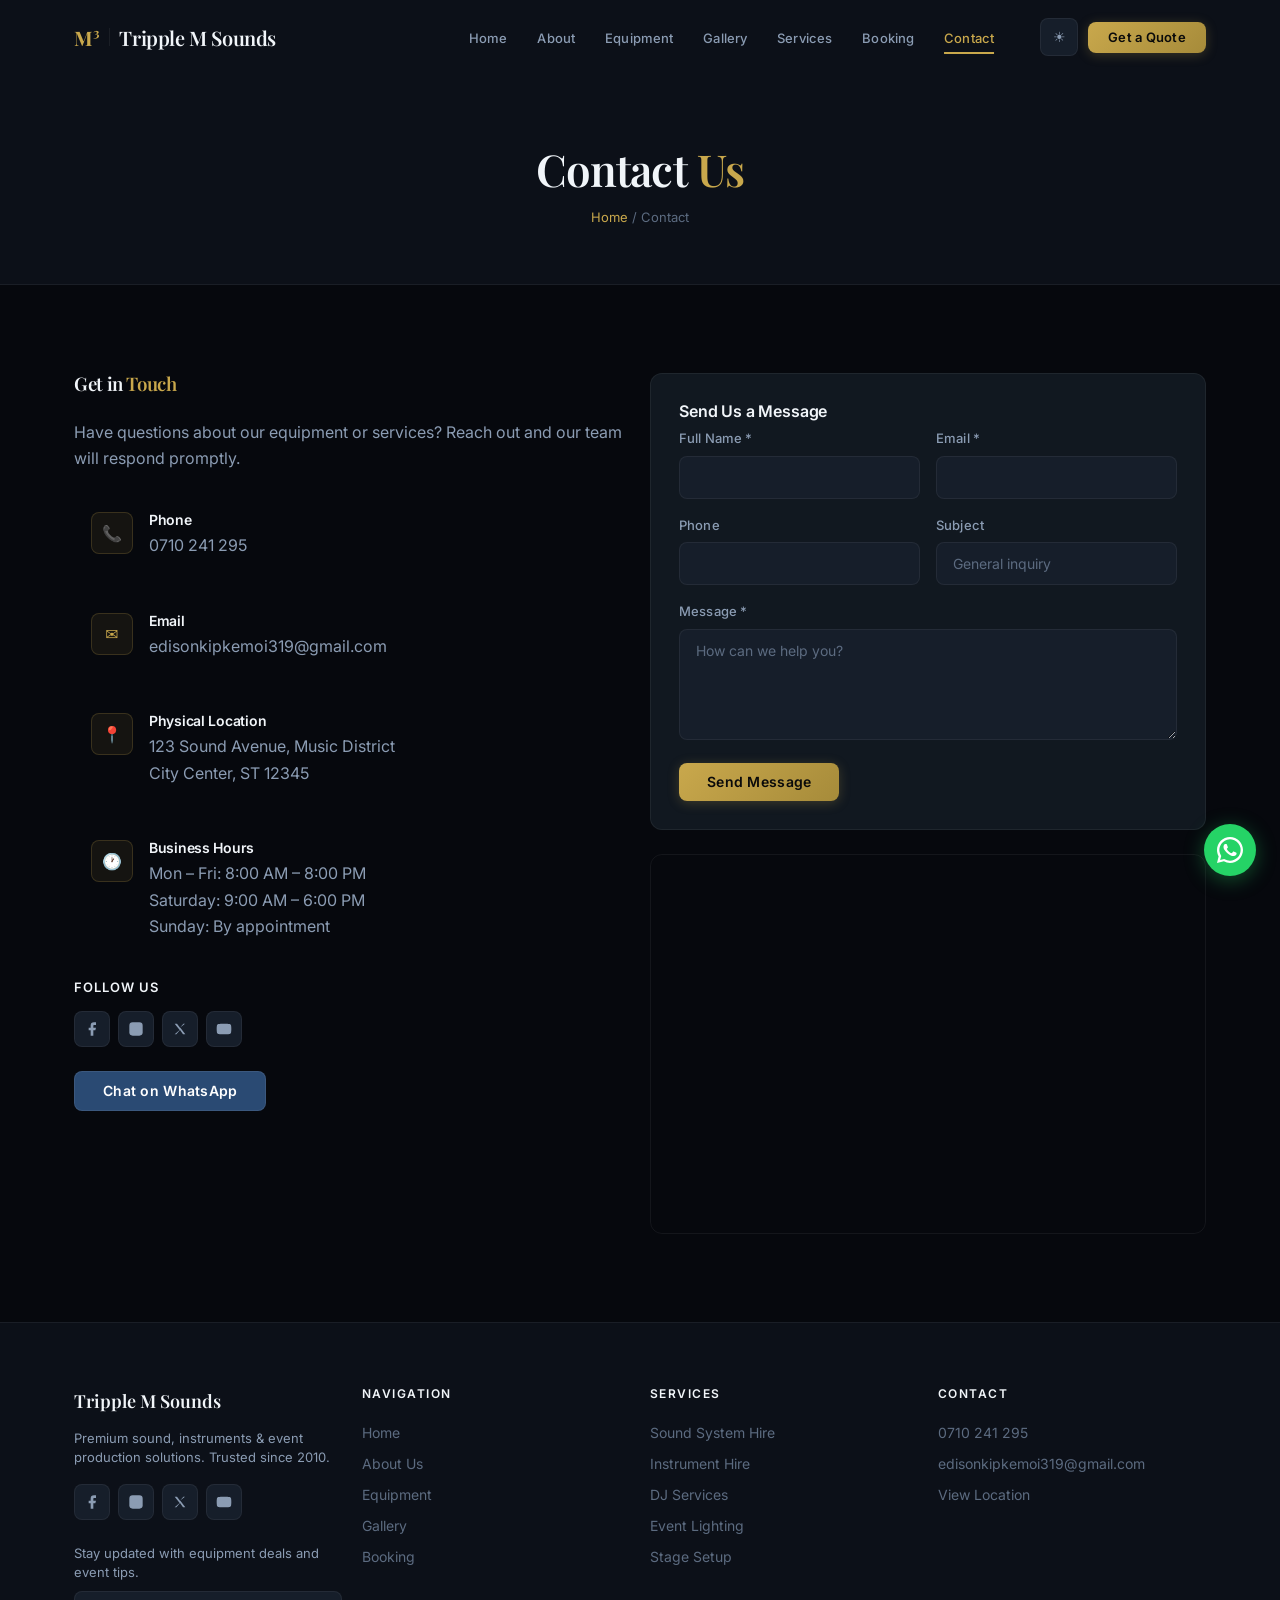
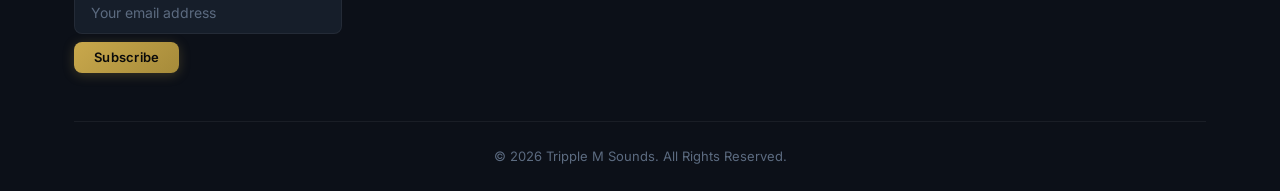
==== contact.html @ 6064a0a1 "g" ====
<!DOCTYPE html>
<html lang="en">
<head>
  <meta charset="UTF-8">
  <meta name="viewport" content="width=device-width, initial-scale=1.0">
  <meta name="description" content="Contact Tripple M Sounds - phone, email, WhatsApp, location, and social media. Get in touch for equipment hire and event solutions.">
  <title>Contact Us | Tripple M Sounds</title>
  <link rel="preconnect" href="https://fonts.googleapis.com">
  <link rel="preconnect" href="https://fonts.gstatic.com" crossorigin>
  <link href="https://fonts.googleapis.com/css2?family=Inter:wght@400;500;600;700&family=Playfair+Display:wght@600;700&display=swap" rel="stylesheet">
  <link href="css/style.css" rel="stylesheet">
</head>
<body>

  <div id="site-nav"></div>

  <header class="page-header">
    <div class="container">
      <h1>Contact <span class="gold">Us</span></h1>
      <p class="breadcrumb-nav"><a href="index.html">Home</a> / Contact</p>
    </div>
  </header>

  <section class="section">
    <div class="container">
      <div class="grid grid-2" style="align-items:start;">
        <div class="fade-in">
          <h3 class="mb-4">Get in <span class="gold">Touch</span></h3>
          <p class="text-secondary mb-4">Have questions about our equipment or services? Reach out and our team will respond promptly.</p>
          <div class="contact-info-card"><div class="icon">&#128222;</div><div><h6>Phone</h6><p class="text-secondary mb-0"><a href="tel:+254710241295" class="text-secondary" style="text-decoration:none;">0710 241 295</a></p></div></div>
          <div class="contact-info-card"><div class="icon">&#9993;</div><div><h6>Email</h6><p class="text-secondary mb-0"><a href="mailto:edisonkipkemoi319@gmail.com" class="text-secondary" style="text-decoration:none;">edisonkipkemoi319@gmail.com</a></p></div></div>
          <div class="contact-info-card"><div class="icon">&#128205;</div><div><h6>Physical Location</h6><p class="text-secondary mb-0">123 Sound Avenue, Music District<br>City Center, ST 12345</p></div></div>
          <div class="contact-info-card"><div class="icon">&#128336;</div><div><h6>Business Hours</h6><p class="text-secondary mb-1">Mon – Fri: 8:00 AM – 8:00 PM</p><p class="text-secondary mb-1">Saturday: 9:00 AM – 6:00 PM</p><p class="text-secondary mb-0">Sunday: By appointment</p></div></div>
          <div class="mt-4"><h6 class="mb-3" style="font-family:var(--font-body);font-size:0.8125rem;font-weight:600;letter-spacing:0.08em;text-transform:uppercase;">Follow Us</h6><div class="social-links" id="contact-social"></div></div>
          <a href="https://wa.me/254710241295?text=Hi%20Tripple%20M%20Sounds%2C%20I%27d%20like%20to%20get%20in%20touch." class="btn-blue mt-4" style="display:inline-block;" target="_blank" rel="noopener">Chat on WhatsApp</a>
        </div>
        <div class="fade-in">
          <div class="glass-card mb-4">
            <h4 class="mb-4">Send Us a Message</h4>
            <form id="contact-form">
              <div class="form-row form-row-2">
                <div><label class="form-label">Full Name *</label><input type="text" name="name" class="form-control" required></div>
                <div><label class="form-label">Email *</label><input type="email" name="email" class="form-control" required></div>
                <div><label class="form-label">Phone</label><input type="tel" name="phone" class="form-control"></div>
                <div><label class="form-label">Subject</label><input type="text" name="event_type" class="form-control" placeholder="General inquiry"></div>
              </div>
              <div class="mt-3"><label class="form-label">Message *</label><textarea name="message" class="form-control" rows="5" required placeholder="How can we help you?"></textarea></div>
              <div class="mt-3"><button type="submit" class="btn-gold">Send Message</button></div>
            </form>
          </div>
          <div class="map-container">
            <iframe src="https://maps.google.com/maps?q=123+Sound+Avenue+Music+District&t=&z=15&ie=UTF8&iwloc=&output=embed" allowfullscreen loading="lazy" referrerpolicy="no-referrer-when-downgrade" title="Tripple M Sounds location on Google Maps"></iframe>
          </div>
        </div>
      </div>
    </div>
  </section>

  <div id="site-footer"></div>
  <div id="site-whatsapp"></div>

  <script>window.TMS_LAYOUT = { scrolled: true, whatsappMsg: 'getting in touch' };</script>
  <script src="js/icons.js"></script>
  <script src="js/images.js"></script>
  <script src="js/components.js"></script>
  <script>
    document.addEventListener('DOMContentLoaded', () => {
      const social = document.getElementById('contact-social');
      if (social && typeof icon === 'function') {
        social.innerHTML = ['facebook','instagram','twitter','youtube']
          .map(s => `<a href="#" aria-label="${s}">${icon(s)}</a>`).join('');
      }
    });
  </script>
  <script src="js/main.js"></script>
</body>
</html>
---- css/style.css ----
/* Tripple M Sounds — Sleek Professional Design System */

:root {
  --gold: #c9a84c;
  --gold-light: #e2c97a;
  --gold-dark: #a68b3a;
  --gold-glow: rgba(201, 168, 76, 0.25);
  --blue: #0f1c2e;
  --blue-mid: #1a2d4a;
  --blue-light: #2a4a73;
  --blue-accent: #3d6a9e;
  --dark-bg: #06080d;
  --dark-surface: #0c1018;
  --dark-card: #111820;
  --dark-elevated: #161e2a;
  --text-primary: #f1f5f9;
  --text-secondary: #8b9cb3;
  --text-muted: #5c6b80;
  --glass-bg: rgba(12, 16, 24, 0.82);
  --glass-border: rgba(255, 255, 255, 0.06);
  --glass-border-hover: rgba(201, 168, 76, 0.35);
  --shadow-sm: 0 2px 8px rgba(0, 0, 0, 0.2);
  --shadow-md: 0 8px 32px rgba(0, 0, 0, 0.35);
  --shadow-lg: 0 20px 60px rgba(0, 0, 0, 0.45);
  --radius-sm: 8px;
  --radius-md: 12px;
  --radius-lg: 16px;
  --radius-full: 9999px;
  --transition: all 0.25s cubic-bezier(0.4, 0, 0.2, 1);
  --font-display: 'Playfair Display', Georgia, serif;
  --font-body: 'Inter', system-ui, sans-serif;
}

[data-theme="light"] {
  --dark-bg: #f8fafc;
  --dark-surface: #ffffff;
  --dark-card: #ffffff;
  --dark-elevated: #f1f5f9;
  --text-primary: #0f172a;
  --text-secondary: #475569;
  --text-muted: #94a3b8;
  --glass-bg: rgba(255, 255, 255, 0.9);
  --glass-border: rgba(15, 23, 42, 0.08);
  --glass-border-hover: rgba(201, 168, 76, 0.5);
  --shadow-sm: 0 2px 8px rgba(15, 23, 42, 0.06);
  --shadow-md: 0 8px 32px rgba(15, 23, 42, 0.08);
  --shadow-lg: 0 20px 60px rgba(15, 23, 42, 0.12);
}

* { margin: 0; padding: 0; box-sizing: border-box; }

html { scroll-behavior: smooth; }

body {
  font-family: var(--font-body);
  background-color: var(--dark-bg);
  color: var(--text-primary);
  line-height: 1.65;
  overflow-x: hidden;
  -webkit-font-smoothing: antialiased;
  -moz-osx-font-smoothing: grayscale;
}

body::before {
  content: '';
  position: fixed;
  inset: 0;
  background-image: radial-gradient(ellipse 80% 50% at 50% -20%, rgba(42, 74, 115, 0.15), transparent);
  pointer-events: none;
  z-index: 0;
}

h1, h2, h3, h4, h5, h6 {
  font-family: var(--font-display);
  font-weight: 600;
  line-height: 1.15;
  letter-spacing: -0.02em;
}

.gold { color: var(--gold); }

::-webkit-scrollbar { width: 6px; }
::-webkit-scrollbar-track { background: var(--dark-bg); }
::-webkit-scrollbar-thumb { background: var(--gold-dark); border-radius: 3px; }

/* ─── Layout ─── */
.container {
  width: 100%;
  max-width: 1180px;
  margin: 0 auto;
  padding: 0 1.5rem;
  position: relative;
  z-index: 1;
}

.grid { display: grid; gap: 1.25rem; }
.grid-2 { grid-template-columns: repeat(2, 1fr); }
.grid-3 { grid-template-columns: repeat(3, 1fr); }
.grid-4 { grid-template-columns: repeat(4, 1fr); }
.grid-2-1 { grid-template-columns: 1.75fr 1fr; }

.flex { display: flex; }
.flex-wrap { flex-wrap: wrap; }
.flex-center { display: flex; align-items: center; justify-content: center; }
.flex-between { display: flex; align-items: center; justify-content: space-between; }
.gap-2 { gap: 0.5rem; }
.gap-3 { gap: 1rem; }

.text-center { text-align: center; }
.text-secondary { color: var(--text-secondary); }
.text-small { font-size: 0.8125rem; line-height: 1.5; }
.text-upper, .section-eyebrow {
  text-transform: uppercase;
  letter-spacing: 0.2em;
  font-size: 0.6875rem;
  font-weight: 600;
  color: var(--gold);
}

.mt-3 { margin-top: 1rem; }
.mt-4 { margin-top: 1.5rem; }
.mt-5 { margin-top: 2.5rem; }
.mb-0 { margin-bottom: 0; }
.mb-2 { margin-bottom: 0.5rem; }
.mb-3 { margin-bottom: 1rem; }
.mb-4 { margin-bottom: 1.5rem; }

.h-100 { height: 100%; }
.w-100 { width: 100%; }
.rounded { border-radius: var(--radius-lg); }
.img-fluid { max-width: 100%; height: auto; display: block; }

.section-alt {
  background: var(--dark-surface);
  border-top: 1px solid var(--glass-border);
  border-bottom: 1px solid var(--glass-border);
}

.section-cta {
  background: linear-gradient(160deg, var(--blue-mid) 0%, var(--dark-bg) 60%);
  border-top: 1px solid var(--glass-border);
  position: relative;
  overflow: hidden;
}

.section-cta::before {
  content: '';
  position: absolute;
  inset: 0;
  background: radial-gradient(ellipse 60% 80% at 50% 100%, var(--gold-glow), transparent 70%);
  opacity: 0.4;
  pointer-events: none;
}

.hide-mobile { display: inline-flex; }

/* ─── Navbar ─── */
.navbar {
  position: fixed;
  top: 0; left: 0; right: 0;
  z-index: 1000;
  padding: 1.125rem 0;
  transition: var(--transition);
  background: transparent;
}

.navbar .container {
  display: flex;
  align-items: center;
  justify-content: space-between;
  gap: 1rem;
  position: relative;
}

.navbar.scrolled {
  background: var(--glass-bg);
  backdrop-filter: blur(24px) saturate(1.2);
  -webkit-backdrop-filter: blur(24px) saturate(1.2);
  border-bottom: 1px solid var(--glass-border);
  padding: 0.75rem 0;
  box-shadow: var(--shadow-sm);
}

.navbar-brand {
  font-family: var(--font-display);
  font-size: 1.25rem;
  font-weight: 600;
  color: var(--text-primary) !important;
  text-decoration: none;
  letter-spacing: -0.02em;
  display: flex;
  align-items: center;
  gap: 0.35rem;
}

.navbar-brand .brand-mark {
  color: var(--gold);
  font-weight: 700;
}

.navbar-brand .brand-divider {
  width: 1px;
  height: 18px;
  background: var(--glass-border);
  margin: 0 0.25rem;
}

.nav-menu { display: flex; align-items: center; gap: 2rem; }

.nav-links {
  display: flex;
  align-items: center;
  list-style: none;
  gap: 0.125rem;
  margin: 0; padding: 0;
}

.nav-link {
  color: var(--text-secondary) !important;
  font-weight: 500;
  font-size: 0.8125rem;
  padding: 0.5rem 0.875rem !important;
  transition: var(--transition);
  position: relative;
  text-decoration: none;
  letter-spacing: 0.01em;
}

.nav-link:hover, .nav-link.active { color: var(--text-primary) !important; }

.nav-link.active {
  color: var(--gold) !important;
}

.nav-link::after {
  content: '';
  position: absolute;
  bottom: 0; left: 50%;
  width: 0; height: 1.5px;
  background: var(--gold);
  transition: var(--transition);
  transform: translateX(-50%);
}

.nav-link:hover::after, .nav-link.active::after { width: calc(100% - 1.75rem); }

.nav-actions { display: flex; align-items: center; gap: 0.625rem; }

.nav-toggle {
  display: none;
  flex-direction: column;
  justify-content: center;
  gap: 5px;
  width: 38px; height: 38px;
  background: var(--dark-elevated);
  border: 1px solid var(--glass-border);
  border-radius: var(--radius-sm);
  cursor: pointer;
  padding: 8px;
}

.nav-toggle span {
  display: block;
  height: 1.5px;
  width: 100%;
  background: var(--text-primary);
  transition: var(--transition);
  border-radius: 1px;
}

.nav-toggle.active span:nth-child(1) { transform: translateY(6.5px) rotate(45deg); }
.nav-toggle.active span:nth-child(2) { opacity: 0; }
.nav-toggle.active span:nth-child(3) { transform: translateY(-6.5px) rotate(-45deg); }

.theme-toggle {
  background: var(--dark-elevated);
  border: 1px solid var(--glass-border);
  color: var(--text-secondary);
  width: 38px; height: 38px;
  border-radius: var(--radius-sm);
  display: flex;
  align-items: center;
  justify-content: center;
  cursor: pointer;
  transition: var(--transition);
  font-size: 0.9rem;
}

.theme-toggle:hover {
  border-color: var(--glass-border-hover);
  color: var(--gold);
}

/* ─── Buttons ─── */
.btn-gold, .btn-outline-gold, .btn-blue {
  font-family: var(--font-body);
  font-weight: 600;
  font-size: 0.875rem;
  letter-spacing: 0.02em;
  padding: 0.75rem 1.75rem;
  border-radius: var(--radius-sm);
  transition: var(--transition);
  text-decoration: none;
  display: inline-flex;
  align-items: center;
  justify-content: center;
  gap: 0.5rem;
  cursor: pointer;
  border: none;
  line-height: 1;
}

.btn-gold {
  background: linear-gradient(135deg, var(--gold) 0%, var(--gold-dark) 100%);
  color: #0a0a0a;
  box-shadow: 0 2px 12px var(--gold-glow);
}

.btn-gold:hover {
  transform: translateY(-1px);
  box-shadow: 0 6px 24px var(--gold-glow);
  color: #0a0a0a;
}

.btn-outline-gold {
  background: transparent;
  color: var(--gold);
  border: 1px solid rgba(201, 168, 76, 0.45);
}

.btn-outline-gold:hover {
  background: rgba(201, 168, 76, 0.08);
  border-color: var(--gold);
  color: var(--gold-light);
  transform: translateY(-1px);
}

.btn-blue {
  background: var(--blue-light);
  color: white;
  border: 1px solid rgba(255, 255, 255, 0.08);
}

.btn-blue:hover {
  background: var(--blue-accent);
  transform: translateY(-1px);
  color: white;
}

.btn-sm { padding: 0.5625rem 1.25rem; font-size: 0.8125rem; }
.btn-lg { padding: 0.9375rem 2.25rem; font-size: 0.9375rem; }

/* ─── Hero ─── */
.hero {
  min-height: 100vh;
  display: flex;
  align-items: center;
  position: relative;
  overflow: hidden;
}

.hero-bg {
  position: absolute;
  inset: 0;
  background: center/cover no-repeat;
  z-index: 0;
  transform: scale(1.02);
}

.hero-overlay {
  position: absolute;
  inset: 0;
  background:
    linear-gradient(105deg, rgba(6, 8, 13, 0.94) 0%, rgba(6, 8, 13, 0.72) 45%, rgba(15, 28, 46, 0.55) 100%),
    linear-gradient(to top, var(--dark-bg) 0%, transparent 30%);
  z-index: 1;
}

[data-theme="light"] .hero-overlay {
  background:
    linear-gradient(105deg, rgba(248, 250, 252, 0.94) 0%, rgba(248, 250, 252, 0.8) 50%, rgba(15, 28, 46, 0.4) 100%),
    linear-gradient(to top, var(--dark-bg) 0%, transparent 30%);
}

.hero-content {
  position: relative;
  z-index: 2;
  padding: 7rem 0 5rem;
  max-width: 720px;
}

.hero-badge {
  display: inline-flex;
  align-items: center;
  gap: 0.5rem;
  padding: 0.375rem 0.875rem;
  background: rgba(201, 168, 76, 0.1);
  border: 1px solid rgba(201, 168, 76, 0.25);
  border-radius: var(--radius-full);
  font-size: 0.6875rem;
  font-weight: 600;
  letter-spacing: 0.15em;
  text-transform: uppercase;
  color: var(--gold);
  margin-bottom: 1.75rem;
  animation: fadeInUp 0.7s ease forwards;
}

.hero-badge::before {
  content: '';
  width: 6px; height: 6px;
  background: var(--gold);
  border-radius: 50%;
  box-shadow: 0 0 8px var(--gold);
}

.hero h1 {
  font-size: clamp(2.25rem, 4.5vw, 3.5rem);
  margin-bottom: 1.25rem;
  font-weight: 600;
  animation: fadeInUp 0.7s ease 0.1s forwards;
  opacity: 0;
}

.hero h1 .highlight {
  color: var(--gold);
  font-style: italic;
}

.hero .subheading {
  font-size: clamp(0.9375rem, 1.5vw, 1.0625rem);
  color: var(--text-secondary);
  max-width: 540px;
  margin-bottom: 2.25rem;
  line-height: 1.7;
  animation: fadeInUp 0.7s ease 0.2s forwards;
  opacity: 0;
}

.hero-buttons {
  animation: fadeInUp 0.7s ease 0.3s forwards;
  opacity: 0;
}

.hero-scroll {
  position: absolute;
  bottom: 2rem;
  left: 50%;
  transform: translateX(-50%);
  z-index: 2;
  display: flex;
  flex-direction: column;
  align-items: center;
  gap: 0.5rem;
  color: var(--text-muted);
  font-size: 0.6875rem;
  letter-spacing: 0.15em;
  text-transform: uppercase;
  animation: fadeIn 1s ease 1s forwards;
  opacity: 0;
}

.hero-scroll-line {
  width: 1px;
  height: 40px;
  background: linear-gradient(to bottom, var(--gold), transparent);
  animation: scrollPulse 2s ease infinite;
}

/* ─── Sections ─── */
.section { padding: 5.5rem 0; position: relative; z-index: 1; }

.section-header {
  text-align: center;
  margin-bottom: 3rem;
}

.section-title {
  font-size: clamp(1.75rem, 3vw, 2.375rem);
  margin-bottom: 0.75rem;
  font-weight: 600;
}

.section-subtitle {
  text-align: center;
  color: var(--text-secondary);
  max-width: 520px;
  margin: 0 auto;
  font-size: 0.9375rem;
  line-height: 1.7;
}

.section-divider {
  width: 48px;
  height: 2px;
  background: linear-gradient(90deg, transparent, var(--gold), transparent);
  margin: 1rem auto 0;
}

/* ─── Cards ─── */
.glass-card {
  background: var(--dark-card);
  border: 1px solid var(--glass-border);
  border-radius: var(--radius-md);
  padding: 1.75rem;
  transition: var(--transition);
  position: relative;
  overflow: hidden;
}

.glass-card::before {
  content: '';
  position: absolute;
  top: 0; left: 0; right: 0;
  height: 1px;
  background: linear-gradient(90deg, transparent, rgba(201, 168, 76, 0.3), transparent);
  opacity: 0;
  transition: var(--transition);
}

.glass-card:hover {
  transform: translateY(-3px);
  border-color: var(--glass-border-hover);
  box-shadow: var(--shadow-md);
}

.glass-card:hover::before { opacity: 1; }

.glass-card h4, .glass-card h5 {
  font-family: var(--font-body);
  font-weight: 600;
  font-size: 1rem;
  margin-bottom: 0.5rem;
  letter-spacing: -0.01em;
}

/* Feature icons */
.feature-icon {
  width: 44px; height: 44px;
  background: rgba(201, 168, 76, 0.08);
  border: 1px solid rgba(201, 168, 76, 0.2);
  border-radius: var(--radius-sm);
  display: flex;
  align-items: center;
  justify-content: center;
  margin-bottom: 1.25rem;
  color: var(--gold);
}

.feature-icon svg {
  width: 20px; height: 20px;
  stroke: currentColor;
  fill: none;
  stroke-width: 1.75;
  stroke-linecap: round;
  stroke-linejoin: round;
}

/* Stats */
.stat-card {
  text-align: center;
  padding: 1.75rem 1rem;
  background: transparent !important;
  border: 1px solid var(--glass-border) !important;
}

.stat-card::before { display: none; }

.stat-number {
  font-family: var(--font-display);
  font-size: 2.5rem;
  font-weight: 600;
  color: var(--gold);
  line-height: 1;
  letter-spacing: -0.03em;
}

.stat-label {
  color: var(--text-muted);
  font-size: 0.8125rem;
  margin-top: 0.5rem;
  font-weight: 500;
  letter-spacing: 0.02em;
}

/* Service cards */
.service-card { text-align: left; padding: 1.75rem; }

.service-card .service-icon {
  width: 44px; height: 44px;
  background: rgba(42, 74, 115, 0.3);
  border: 1px solid rgba(61, 106, 158, 0.3);
  border-radius: var(--radius-sm);
  display: flex;
  align-items: center;
  justify-content: center;
  margin: 0 0 1.25rem;
  transition: var(--transition);
  color: var(--blue-accent);
}

.service-card .service-icon svg {
  width: 20px; height: 20px;
  stroke: currentColor;
  fill: none;
  stroke-width: 1.75;
}

.service-card:hover .service-icon {
  background: rgba(201, 168, 76, 0.1);
  border-color: rgba(201, 168, 76, 0.3);
  color: var(--gold);
}

.service-card h4,
.service-card h5 {
  font-family: var(--font-body);
  font-weight: 600;
  font-size: 0.9375rem;
  margin-bottom: 0.375rem;
}

/* Equipment */
.equipment-card {
  background: var(--dark-card);
  border: 1px solid var(--glass-border);
  border-radius: var(--radius-md);
  overflow: hidden;
  transition: var(--transition);
  height: 100%;
  display: flex;
  flex-direction: column;
}

.equipment-card:hover {
  transform: translateY(-3px);
  border-color: var(--glass-border-hover);
  box-shadow: var(--shadow-md);
}

.equipment-card .img-wrap { overflow: hidden; position: relative; }

.equipment-card .img-wrap::after {
  content: '';
  position: absolute;
  inset: 0;
  background: linear-gradient(to top, rgba(6, 8, 13, 0.4), transparent 50%);
  pointer-events: none;
}

.equipment-card img {
  width: 100%;
  height: 210px;
  object-fit: cover;
  transition: transform 0.5s cubic-bezier(0.4, 0, 0.2, 1);
}

.equipment-card:hover img { transform: scale(1.04); }

.equipment-card-body {
  padding: 1.25rem 1.375rem 1.375rem;
  flex: 1;
  display: flex;
  flex-direction: column;
}

.equipment-price {
  font-size: 1.0625rem;
  font-weight: 700;
  color: var(--gold);
  letter-spacing: -0.01em;
}

.badge-available, .badge-unavailable {
  padding: 0.2rem 0.625rem;
  border-radius: var(--radius-full);
  font-size: 0.6875rem;
  font-weight: 600;
  letter-spacing: 0.04em;
  text-transform: uppercase;
}

.badge-available {
  background: rgba(34, 197, 94, 0.12);
  color: #4ade80;
  border: 1px solid rgba(34, 197, 94, 0.2);
}

.badge-unavailable {
  background: rgba(239, 68, 68, 0.1);
  color: #f87171;
  border: 1px solid rgba(239, 68, 68, 0.2);
}

.equipment-header {
  display: flex;
  justify-content: space-between;
  align-items: flex-start;
  gap: 0.75rem;
  margin-bottom: 0.5rem;
}

.equipment-header h5 {
  margin: 0;
  font-family: var(--font-body);
  font-weight: 600;
  font-size: 0.9375rem;
}

/* Gallery */
.gallery-item {
  position: relative;
  border-radius: var(--radius-md);
  overflow: hidden;
  cursor: pointer;
  aspect-ratio: 4/3;
  border: 1px solid var(--glass-border);
}

.gallery-item img {
  width: 100%; height: 100%;
  object-fit: cover;
  transition: transform 0.6s cubic-bezier(0.4, 0, 0.2, 1);
}

.gallery-item .overlay {
  position: absolute;
  inset: 0;
  background: linear-gradient(to top, rgba(6, 8, 13, 0.92) 0%, transparent 55%);
  display: flex;
  flex-direction: column;
  justify-content: flex-end;
  padding: 1.25rem;
  opacity: 0;
  transition: var(--transition);
}

.gallery-item:hover img { transform: scale(1.06); }
.gallery-item:hover .overlay { opacity: 1; }
.gallery-item:hover { border-color: var(--glass-border-hover); }

.gallery-item .overlay h5 {
  color: var(--text-primary);
  font-family: var(--font-body);
  font-weight: 600;
  font-size: 0.9375rem;
  margin-bottom: 0.2rem;
}

/* Testimonials */
.testimonial-card {
  background: var(--dark-card);
  border: 1px solid var(--glass-border);
  border-radius: var(--radius-md);
  padding: 1.75rem;
  height: 100%;
  position: relative;
  transition: var(--transition);
}

.testimonial-card:hover {
  border-color: var(--glass-border-hover);
  box-shadow: var(--shadow-sm);
}

.testimonial-card::before {
  content: '\201C';
  font-family: var(--font-display);
  font-size: 3.5rem;
  color: var(--gold);
  opacity: 0.15;
  position: absolute;
  top: 0.5rem; left: 1.25rem;
  line-height: 1;
}

.stars {
  color: var(--gold);
  font-size: 0.75rem;
  letter-spacing: 3px;
  margin-bottom: 0.875rem;
}

.testimonial-card p {
  font-size: 0.9375rem;
  line-height: 1.7;
  color: var(--text-secondary);
}

/* Forms */
.form-control, .form-select {
  width: 100%;
  background: var(--dark-elevated);
  border: 1px solid var(--glass-border);
  color: var(--text-primary);
  border-radius: var(--radius-sm);
  padding: 0.75rem 1rem;
  font-family: var(--font-body);
  font-size: 0.875rem;
  transition: var(--transition);
}

.form-control:focus, .form-select:focus {
  outline: none;
  border-color: rgba(201, 168, 76, 0.5);
  box-shadow: 0 0 0 3px rgba(201, 168, 76, 0.08);
}

.form-control::placeholder { color: var(--text-muted); }

.form-label {
  display: block;
  color: var(--text-secondary);
  font-weight: 500;
  font-size: 0.8125rem;
  margin-bottom: 0.375rem;
  letter-spacing: 0.01em;
}

.form-row { display: grid; gap: 1rem; }
.form-row-2 { grid-template-columns: repeat(2, 1fr); }

.newsletter-form { display: flex; gap: 0.5rem; flex-wrap: wrap; }
.newsletter-form .form-control { flex: 1; min-width: 200px; }

/* Team */
.team-card { text-align: center; }

.team-card img {
  width: 120px; height: 120px;
  border-radius: 50%;
  object-fit: cover;
  border: 2px solid var(--glass-border);
  margin-bottom: 1rem;
  transition: var(--transition);
}

.team-card:hover img {
  border-color: var(--gold);
  box-shadow: 0 0 0 4px rgba(201, 168, 76, 0.1);
}

/* Why choose */
.why-item {
  display: flex;
  gap: 1rem;
  margin-bottom: 1.25rem;
  padding: 1rem;
  border-radius: var(--radius-sm);
  transition: var(--transition);
}

.why-item:hover { background: rgba(255, 255, 255, 0.02); }

.why-item .check {
  width: 24px; height: 24px;
  background: rgba(201, 168, 76, 0.12);
  border: 1px solid rgba(201, 168, 76, 0.3);
  border-radius: var(--radius-sm);
  display: flex;
  align-items: center;
  justify-content: center;
  color: var(--gold);
  flex-shrink: 0;
  font-size: 0.7rem;
}

.why-item h5 {
  font-family: var(--font-body);
  font-weight: 600;
  font-size: 0.9375rem;
  margin-bottom: 0.25rem;
}

/* Footer */
.footer {
  background: var(--dark-surface);
  border-top: 1px solid var(--glass-border);
  padding: 4rem 0 0;
  position: relative;
  z-index: 1;
}

.footer-brand {
  font-family: var(--font-display);
  font-size: 1.125rem;
  font-weight: 600;
  color: var(--text-primary);
  margin-bottom: 0.75rem;
}

.footer h5 {
  color: var(--text-primary);
  margin-bottom: 1rem;
  font-family: var(--font-body);
  font-size: 0.75rem;
  font-weight: 600;
  letter-spacing: 0.12em;
  text-transform: uppercase;
}

.footer a {
  color: var(--text-muted);
  text-decoration: none;
  transition: var(--transition);
  display: block;
  padding: 0.25rem 0;
  font-size: 0.875rem;
}

.footer a:hover { color: var(--gold); }

.footer-bottom {
  border-top: 1px solid var(--glass-border);
  margin-top: 3rem;
  padding: 1.5rem 0;
  text-align: center;
  color: var(--text-muted);
  font-size: 0.8125rem;
}

.social-links { display: flex; gap: 0.5rem; flex-wrap: wrap; }

.social-links a {
  display: inline-flex;
  width: 36px; height: 36px;
  align-items: center;
  justify-content: center;
  background: var(--dark-elevated);
  border: 1px solid var(--glass-border);
  border-radius: var(--radius-sm);
  color: var(--text-secondary);
  padding: 0;
  transition: var(--transition);
}

.social-links a:hover {
  border-color: var(--glass-border-hover);
  color: var(--gold);
  background: rgba(201, 168, 76, 0.06);
}

.social-links svg {
  width: 16px; height: 16px;
  fill: currentColor;
}

/* WhatsApp */
.whatsapp-float {
  position: fixed;
  bottom: 1.5rem; right: 1.5rem;
  z-index: 999;
  width: 52px; height: 52px;
  background: #25d366;
  border-radius: 50%;
  display: flex;
  align-items: center;
  justify-content: center;
  box-shadow: 0 4px 20px rgba(37, 211, 102, 0.35);
  transition: var(--transition);
  text-decoration: none;
}

.whatsapp-float svg { width: 26px; height: 26px; fill: white; }
.whatsapp-float:hover { transform: scale(1.06); box-shadow: 0 6px 28px rgba(37, 211, 102, 0.45); }

/* Page header */
.page-header {
  padding: 9rem 0 3.5rem;
  background: var(--dark-surface);
  text-align: center;
  position: relative;
  overflow: hidden;
  border-bottom: 1px solid var(--glass-border);
}

.page-header::before {
  content: '';
  position: absolute;
  inset: 0;
  background: var(--page-header-bg, none) center/cover;
  opacity: 0.12;
}

.page-header::after {
  content: '';
  position: absolute;
  inset: 0;
  background: linear-gradient(to bottom, transparent, var(--dark-surface));
}

.page-header .container { position: relative; z-index: 1; }

.page-header h1 {
  font-size: clamp(1.875rem, 3.5vw, 2.75rem);
  margin-bottom: 0.75rem;
  font-weight: 600;
}

.breadcrumb-nav {
  color: var(--text-muted);
  font-size: 0.8125rem;
}

.breadcrumb-nav a {
  color: var(--gold);
  text-decoration: none;
  transition: var(--transition);
}

.breadcrumb-nav a:hover { color: var(--gold-light); }

/* Search & tabs */
.search-box {
  position: relative;
  max-width: 480px;
  margin: 0 auto 2.5rem;
}

.search-box input {
  width: 100%;
  padding: 0.875rem 1rem 0.875rem 2.75rem;
  background: var(--dark-card);
  border: 1px solid var(--glass-border);
  border-radius: var(--radius-sm);
  color: var(--text-primary);
  font-size: 0.875rem;
  transition: var(--transition);
}

.search-box input:focus {
  outline: none;
  border-color: rgba(201, 168, 76, 0.4);
}

.search-box .search-icon {
  position: absolute;
  left: 1rem; top: 50%;
  transform: translateY(-50%);
  color: var(--text-muted);
  pointer-events: none;
}

.search-box .search-icon svg {
  width: 16px; height: 16px;
  stroke: currentColor;
  fill: none;
  stroke-width: 2;
}

.category-tabs {
  display: flex;
  flex-wrap: wrap;
  gap: 0.5rem;
  justify-content: center;
  margin-bottom: 2.5rem;
}

.category-tab {
  padding: 0.5rem 1.125rem;
  background: var(--dark-card);
  border: 1px solid var(--glass-border);
  border-radius: var(--radius-sm);
  color: var(--text-secondary);
  cursor: pointer;
  transition: var(--transition);
  font-size: 0.8125rem;
  font-weight: 500;
  font-family: var(--font-body);
}

.category-tab:hover {
  border-color: var(--glass-border-hover);
  color: var(--text-primary);
}

.category-tab.active {
  background: rgba(201, 168, 76, 0.1);
  color: var(--gold);
  border-color: rgba(201, 168, 76, 0.35);
}

/* Contact */
.contact-info-card {
  display: flex;
  align-items: flex-start;
  gap: 1rem;
  margin-bottom: 1.25rem;
  padding: 1rem;
  border-radius: var(--radius-sm);
  border: 1px solid transparent;
  transition: var(--transition);
}

.contact-info-card:hover {
  background: var(--dark-card);
  border-color: var(--glass-border);
}

.contact-info-card .icon {
  width: 42px; height: 42px;
  background: rgba(201, 168, 76, 0.08);
  border: 1px solid rgba(201, 168, 76, 0.2);
  border-radius: var(--radius-sm);
  display: flex;
  align-items: center;
  justify-content: center;
  color: var(--gold);
  flex-shrink: 0;
  font-size: 1rem;
}

.contact-info-card h6 {
  font-family: var(--font-body);
  font-weight: 600;
  font-size: 0.875rem;
  margin-bottom: 0.25rem;
}

.map-container {
  border-radius: var(--radius-md);
  overflow: hidden;
  border: 1px solid var(--glass-border);
  height: 380px;
}

.map-container iframe { width: 100%; height: 100%; border: 0; }

/* Lightbox */
.lightbox {
  position: fixed;
  inset: 0;
  background: rgba(6, 8, 13, 0.96);
  backdrop-filter: blur(8px);
  z-index: 9999;
  display: none;
  align-items: center;
  justify-content: center;
  padding: 2rem;
}

.lightbox.active { display: flex; }

.lightbox img {
  max-width: 90%;
  max-height: 85vh;
  border-radius: var(--radius-md);
  object-fit: contain;
  box-shadow: var(--shadow-lg);
}

.lightbox-close {
  position: absolute;
  top: 1.5rem; right: 1.5rem;
  color: var(--text-secondary);
  font-size: 1.75rem;
  cursor: pointer;
  background: var(--dark-elevated);
  border: 1px solid var(--glass-border);
  width: 44px; height: 44px;
  border-radius: var(--radius-sm);
  display: flex;
  align-items: center;
  justify-content: center;
  transition: var(--transition);
  line-height: 1;
}

.lightbox-close:hover { color: var(--gold); border-color: var(--glass-border-hover); }

/* Alerts */
.alert-success-custom {
  background: rgba(34, 197, 94, 0.08);
  border: 1px solid rgba(34, 197, 94, 0.25);
  color: #4ade80;
  border-radius: var(--radius-sm);
  padding: 0.875rem 1.25rem;
  font-size: 0.875rem;
}

.alert-error-custom {
  background: rgba(239, 68, 68, 0.08);
  border: 1px solid rgba(239, 68, 68, 0.25);
  color: #f87171;
  border-radius: var(--radius-sm);
  padding: 0.875rem 1.25rem;
  font-size: 0.875rem;
}

/* Animations */
@keyframes fadeInUp {
  from { opacity: 0; transform: translateY(20px); }
  to { opacity: 1; transform: translateY(0); }
}

@keyframes fadeIn {
  from { opacity: 0; }
  to { opacity: 1; }
}

@keyframes scrollPulse {
  0%, 100% { opacity: 0.4; transform: scaleY(1); }
  50% { opacity: 1; transform: scaleY(1.1); }
}

.fade-in {
  opacity: 0;
  transform: translateY(16px);
  transition: opacity 0.5s ease, transform 0.5s ease;
}

.fade-in.visible { opacity: 1; transform: translateY(0); }

/* Responsive */
@media (max-width: 992px) {
  .grid-3, .grid-4 { grid-template-columns: repeat(2, 1fr); }
  .grid-2-1 { grid-template-columns: 1fr; }
  .nav-toggle { display: flex; }
  .nav-menu {
    display: none;
    position: absolute;
    top: calc(100% + 0.5rem);
    left: 0; right: 0;
    flex-direction: column;
    background: var(--glass-bg);
    backdrop-filter: blur(24px);
    border: 1px solid var(--glass-border);
    border-radius: var(--radius-md);
    padding: 1rem;
    gap: 1rem;
    box-shadow: var(--shadow-md);
  }
  .nav-menu.open { display: flex; }
  .nav-links { flex-direction: column; width: 100%; }
  .nav-link { display: block; text-align: center; }
  .hide-mobile { display: none; }
  .hero-scroll { display: none; }
}

@media (max-width: 576px) {
  .grid-2, .grid-3, .grid-4 { grid-template-columns: 1fr; }
  .form-row-2 { grid-template-columns: 1fr; }
  .newsletter-form { flex-direction: column; }
  .section { padding: 4rem 0; }
  .hero h1 { font-size: 2rem; }
  .stat-number { font-size: 2rem; }
}
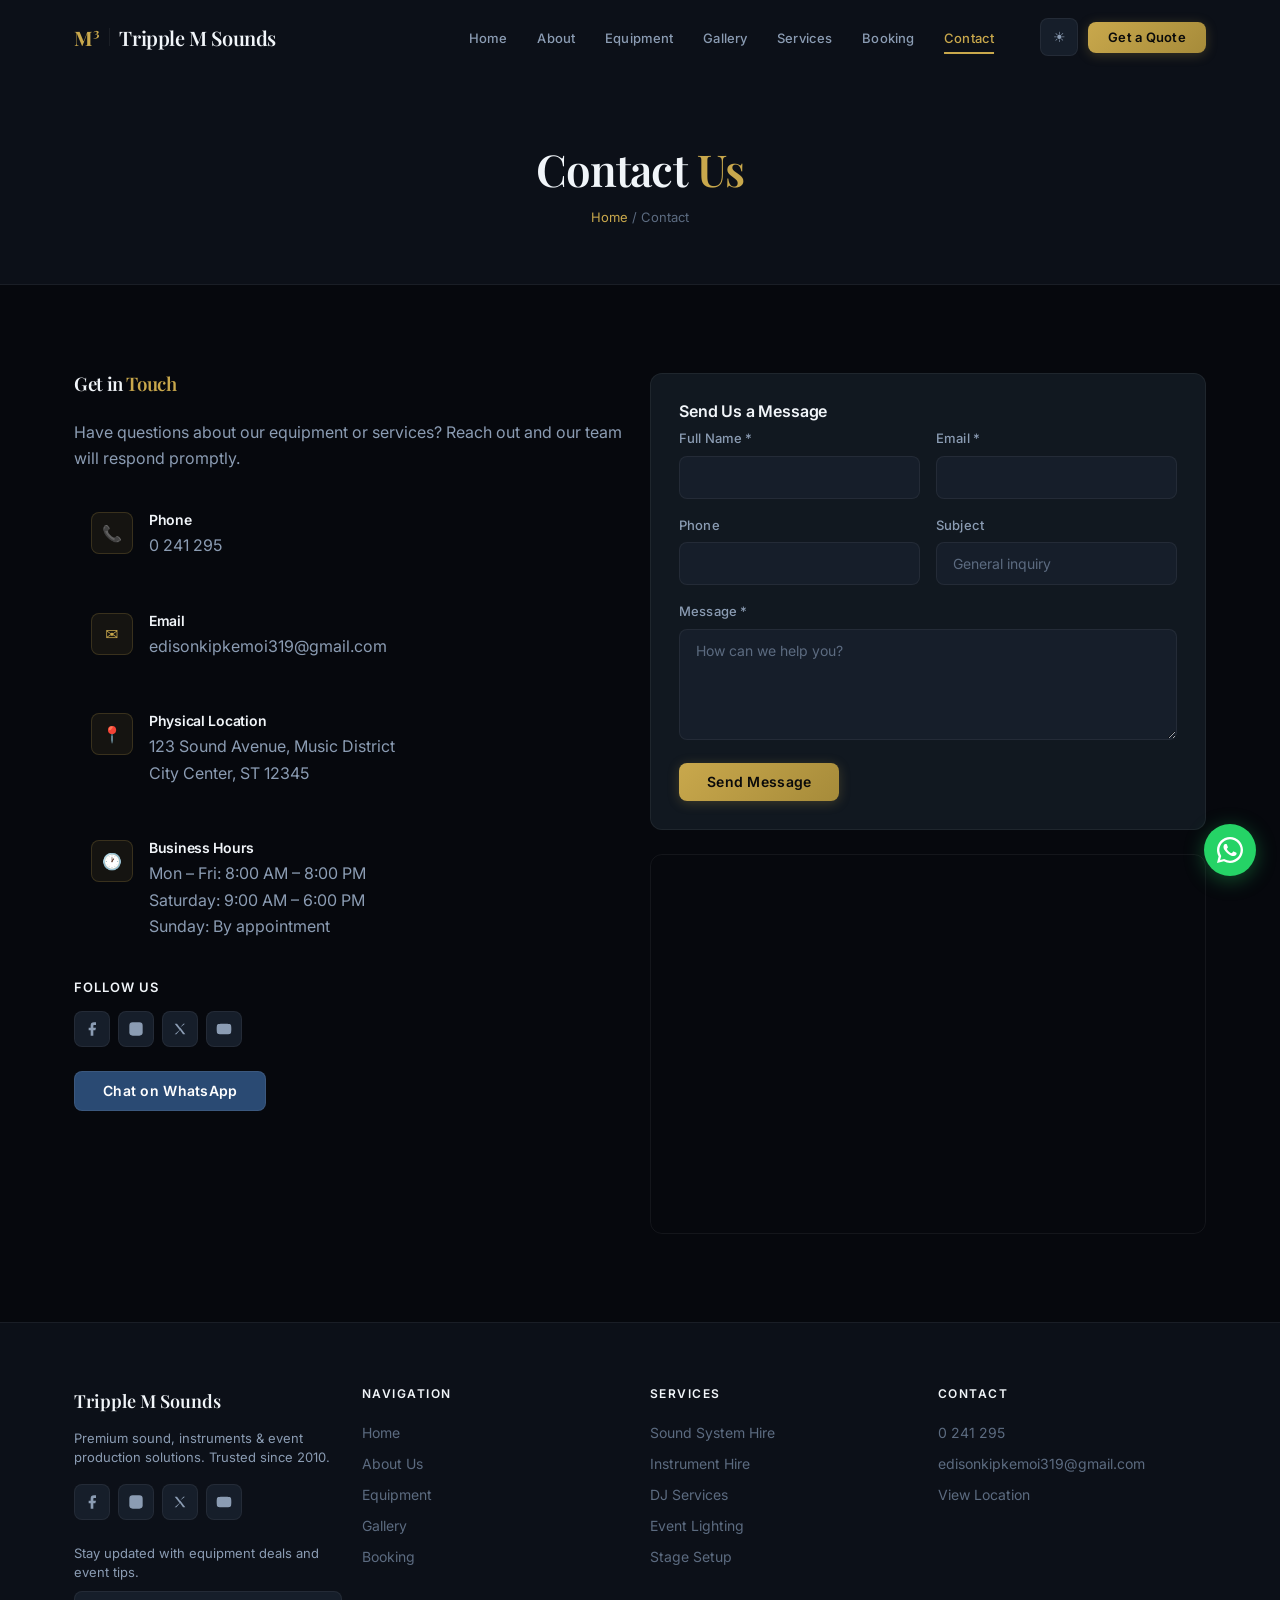
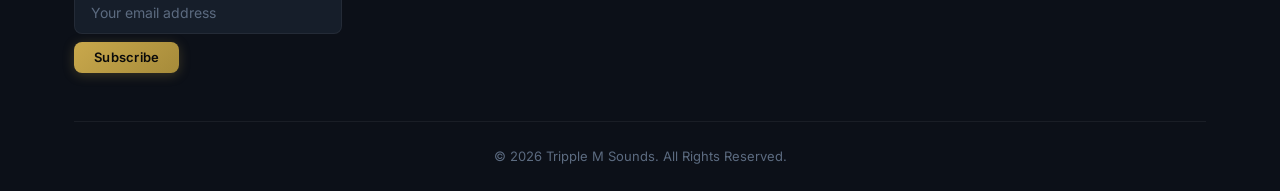
==== commit eec455fb: "g" ====
--- a/contact.html
+++ b/contact.html
@@ -27,7 +27,7 @@
         <div class="fade-in">
           <h3 class="mb-4">Get in <span class="gold">Touch</span></h3>
           <p class="text-secondary mb-4">Have questions about our equipment or services? Reach out and our team will respond promptly.</p>
-          <div class="contact-info-card"><div class="icon">&#128222;</div><div><h6>Phone</h6><p class="text-secondary mb-0"><a href="tel:+254710241295" class="text-secondary" style="text-decoration:none;">0710 241 295</a></p></div></div>
+          <div class="contact-info-card"><div class="icon">&#128222;</div><div><h6>Phone</h6><p class="text-secondary mb-0"><a href="tel:+254710241295" class="text-secondary" style="text-decoration:none;">0 241 295</a></p></div></div>
           <div class="contact-info-card"><div class="icon">&#9993;</div><div><h6>Email</h6><p class="text-secondary mb-0"><a href="mailto:edisonkipkemoi319@gmail.com" class="text-secondary" style="text-decoration:none;">edisonkipkemoi319@gmail.com</a></p></div></div>
           <div class="contact-info-card"><div class="icon">&#128205;</div><div><h6>Physical Location</h6><p class="text-secondary mb-0">123 Sound Avenue, Music District<br>City Center, ST 12345</p></div></div>
           <div class="contact-info-card"><div class="icon">&#128336;</div><div><h6>Business Hours</h6><p class="text-secondary mb-1">Mon – Fri: 8:00 AM – 8:00 PM</p><p class="text-secondary mb-1">Saturday: 9:00 AM – 6:00 PM</p><p class="text-secondary mb-0">Sunday: By appointment</p></div></div>
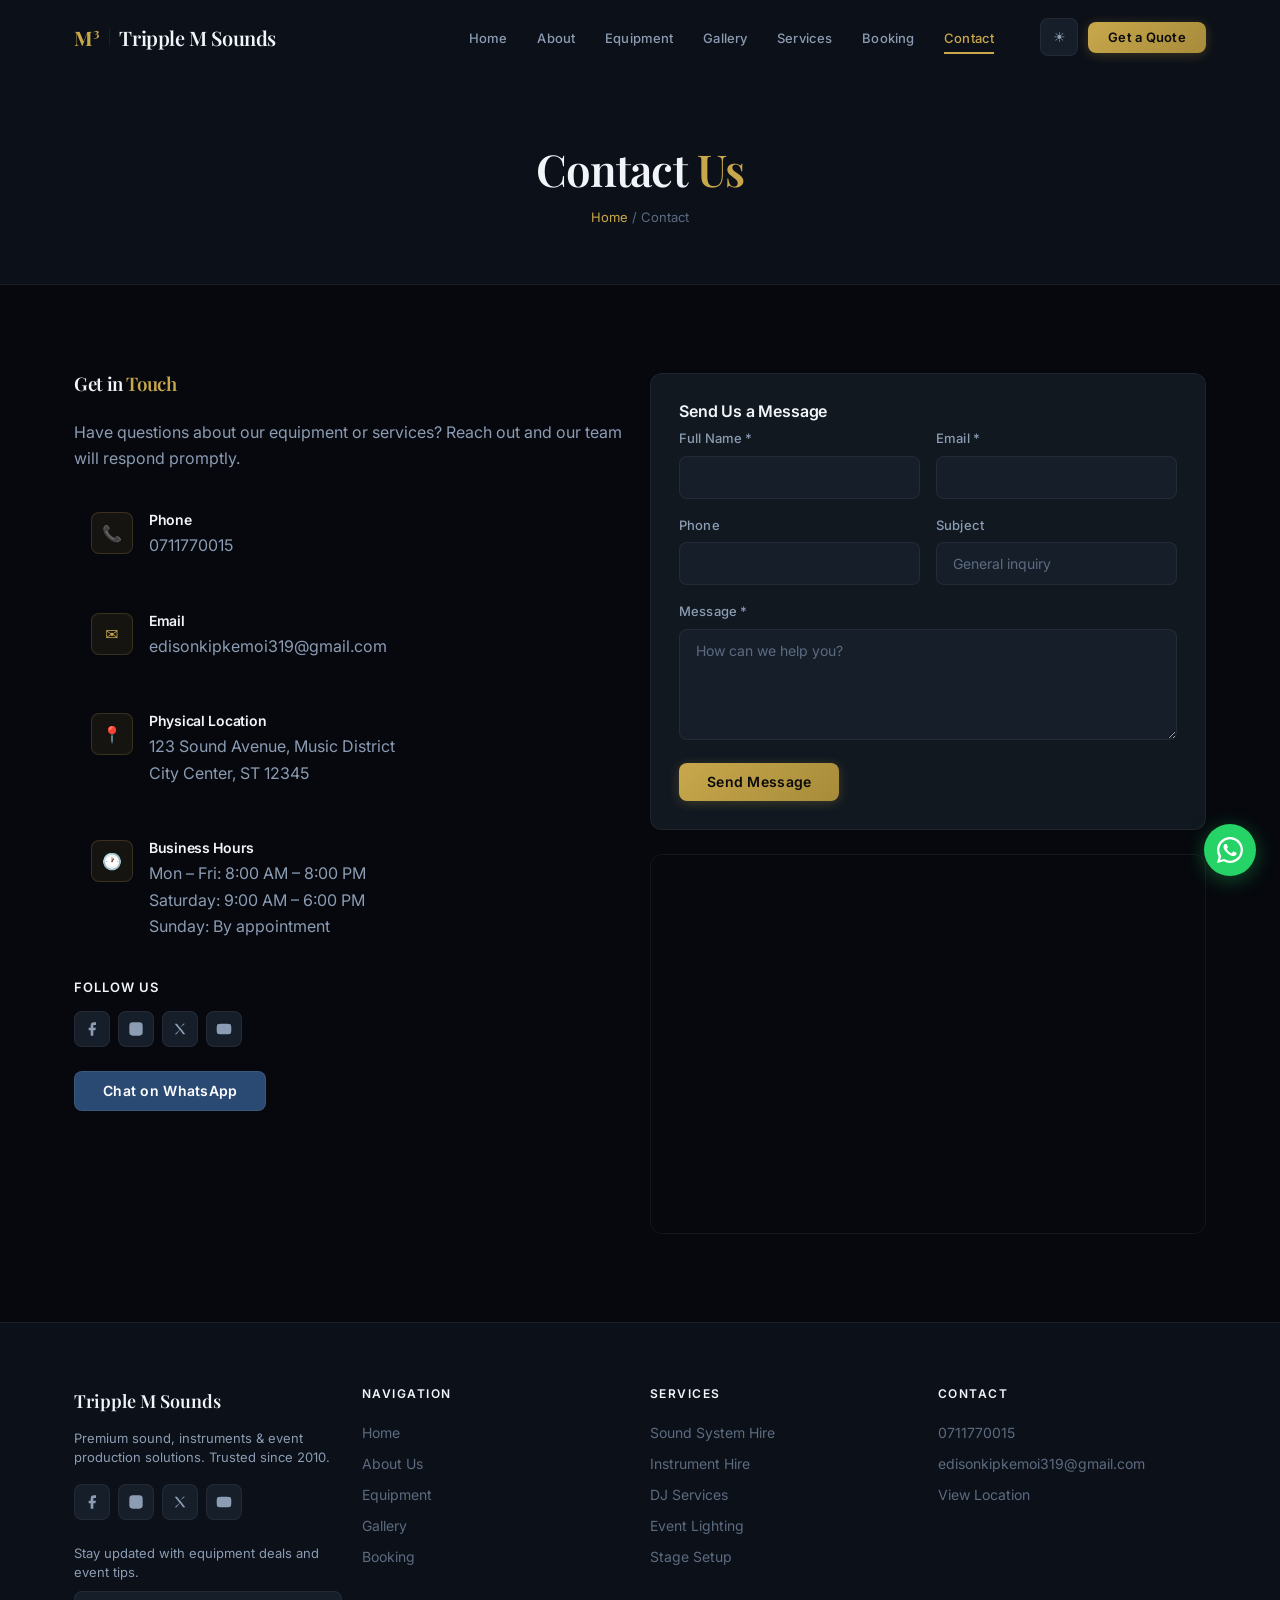
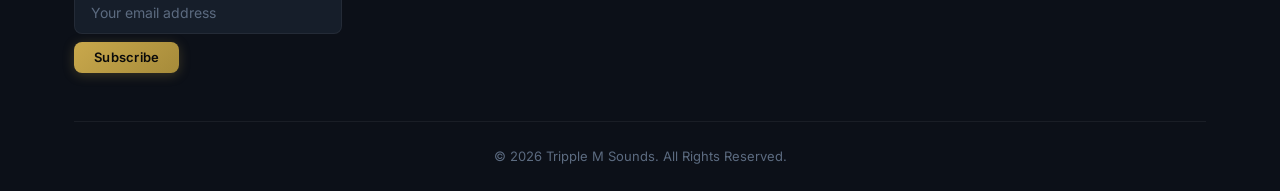
==== commit 0f871653: "g" ====
--- a/contact.html
+++ b/contact.html
@@ -27,12 +27,12 @@
         <div class="fade-in">
           <h3 class="mb-4">Get in <span class="gold">Touch</span></h3>
           <p class="text-secondary mb-4">Have questions about our equipment or services? Reach out and our team will respond promptly.</p>
-          <div class="contact-info-card"><div class="icon">&#128222;</div><div><h6>Phone</h6><p class="text-secondary mb-0"><a href="tel:+254710241295" class="text-secondary" style="text-decoration:none;">0 241 295</a></p></div></div>
+          <div class="contact-info-card"><div class="icon">&#128222;</div><div><h6>Phone</h6><p class="text-secondary mb-0"><a href="tel:+27711770015" class="text-secondary" style="text-decoration:none;">0711770015</a></p></div></div>
           <div class="contact-info-card"><div class="icon">&#9993;</div><div><h6>Email</h6><p class="text-secondary mb-0"><a href="mailto:edisonkipkemoi319@gmail.com" class="text-secondary" style="text-decoration:none;">edisonkipkemoi319@gmail.com</a></p></div></div>
           <div class="contact-info-card"><div class="icon">&#128205;</div><div><h6>Physical Location</h6><p class="text-secondary mb-0">123 Sound Avenue, Music District<br>City Center, ST 12345</p></div></div>
           <div class="contact-info-card"><div class="icon">&#128336;</div><div><h6>Business Hours</h6><p class="text-secondary mb-1">Mon – Fri: 8:00 AM – 8:00 PM</p><p class="text-secondary mb-1">Saturday: 9:00 AM – 6:00 PM</p><p class="text-secondary mb-0">Sunday: By appointment</p></div></div>
           <div class="mt-4"><h6 class="mb-3" style="font-family:var(--font-body);font-size:0.8125rem;font-weight:600;letter-spacing:0.08em;text-transform:uppercase;">Follow Us</h6><div class="social-links" id="contact-social"></div></div>
-          <a href="https://wa.me/254710241295?text=Hi%20Tripple%20M%20Sounds%2C%20I%27d%20like%20to%20get%20in%20touch." class="btn-blue mt-4" style="display:inline-block;" target="_blank" rel="noopener">Chat on WhatsApp</a>
+          <a href="https://wa.me/27711770015?text=Hi%20Tripple%20M%20Sounds%2C%20I%27d%20like%20to%20get%20in%20touch." class="btn-blue mt-4" style="display:inline-block;" target="_blank" rel="noopener">Chat on WhatsApp</a>
         </div>
         <div class="fade-in">
           <div class="glass-card mb-4">
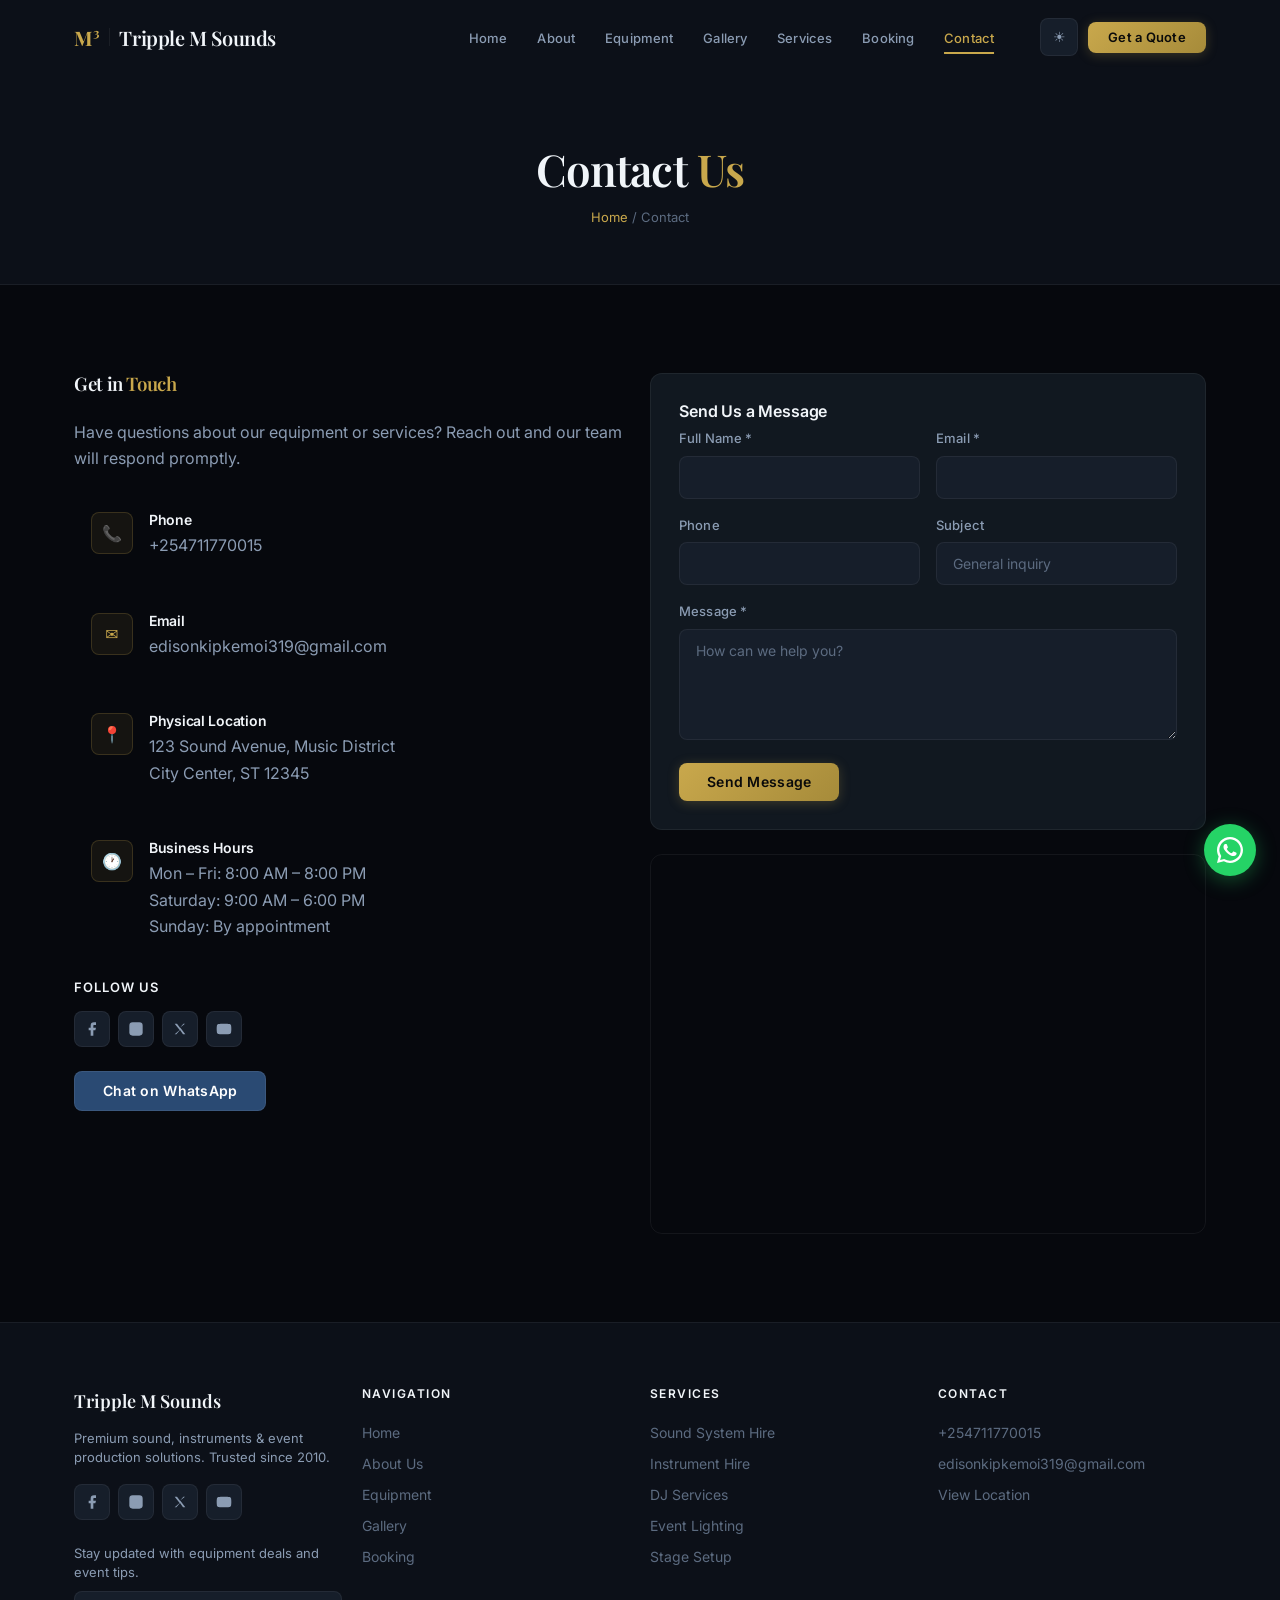
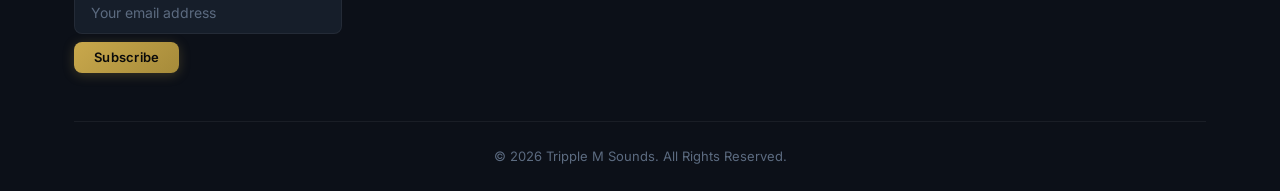
==== commit 98ba58e0: "g" ====
--- a/contact.html
+++ b/contact.html
@@ -27,12 +27,12 @@
         <div class="fade-in">
           <h3 class="mb-4">Get in <span class="gold">Touch</span></h3>
           <p class="text-secondary mb-4">Have questions about our equipment or services? Reach out and our team will respond promptly.</p>
-          <div class="contact-info-card"><div class="icon">&#128222;</div><div><h6>Phone</h6><p class="text-secondary mb-0"><a href="tel:+27711770015" class="text-secondary" style="text-decoration:none;">0711770015</a></p></div></div>
+          <div class="contact-info-card"><div class="icon">&#128222;</div><div><h6>Phone</h6><p class="text-secondary mb-0"><a href="tel:+254711770015" class="text-secondary" style="text-decoration:none;">+254711770015</a></p></div></div>
           <div class="contact-info-card"><div class="icon">&#9993;</div><div><h6>Email</h6><p class="text-secondary mb-0"><a href="mailto:edisonkipkemoi319@gmail.com" class="text-secondary" style="text-decoration:none;">edisonkipkemoi319@gmail.com</a></p></div></div>
           <div class="contact-info-card"><div class="icon">&#128205;</div><div><h6>Physical Location</h6><p class="text-secondary mb-0">123 Sound Avenue, Music District<br>City Center, ST 12345</p></div></div>
           <div class="contact-info-card"><div class="icon">&#128336;</div><div><h6>Business Hours</h6><p class="text-secondary mb-1">Mon – Fri: 8:00 AM – 8:00 PM</p><p class="text-secondary mb-1">Saturday: 9:00 AM – 6:00 PM</p><p class="text-secondary mb-0">Sunday: By appointment</p></div></div>
           <div class="mt-4"><h6 class="mb-3" style="font-family:var(--font-body);font-size:0.8125rem;font-weight:600;letter-spacing:0.08em;text-transform:uppercase;">Follow Us</h6><div class="social-links" id="contact-social"></div></div>
-          <a href="https://wa.me/27711770015?text=Hi%20Tripple%20M%20Sounds%2C%20I%27d%20like%20to%20get%20in%20touch." class="btn-blue mt-4" style="display:inline-block;" target="_blank" rel="noopener">Chat on WhatsApp</a>
+          <a href="https://wa.me/+254711770015?text=Hi%20Tripple%20M%20Sounds%2C%20I%27d%20like%20to%20get%20in%20touch." class="btn-blue mt-4" style="display:inline-block;" target="_blank" rel="noopener">Chat on WhatsApp</a>
         </div>
         <div class="fade-in">
           <div class="glass-card mb-4">
